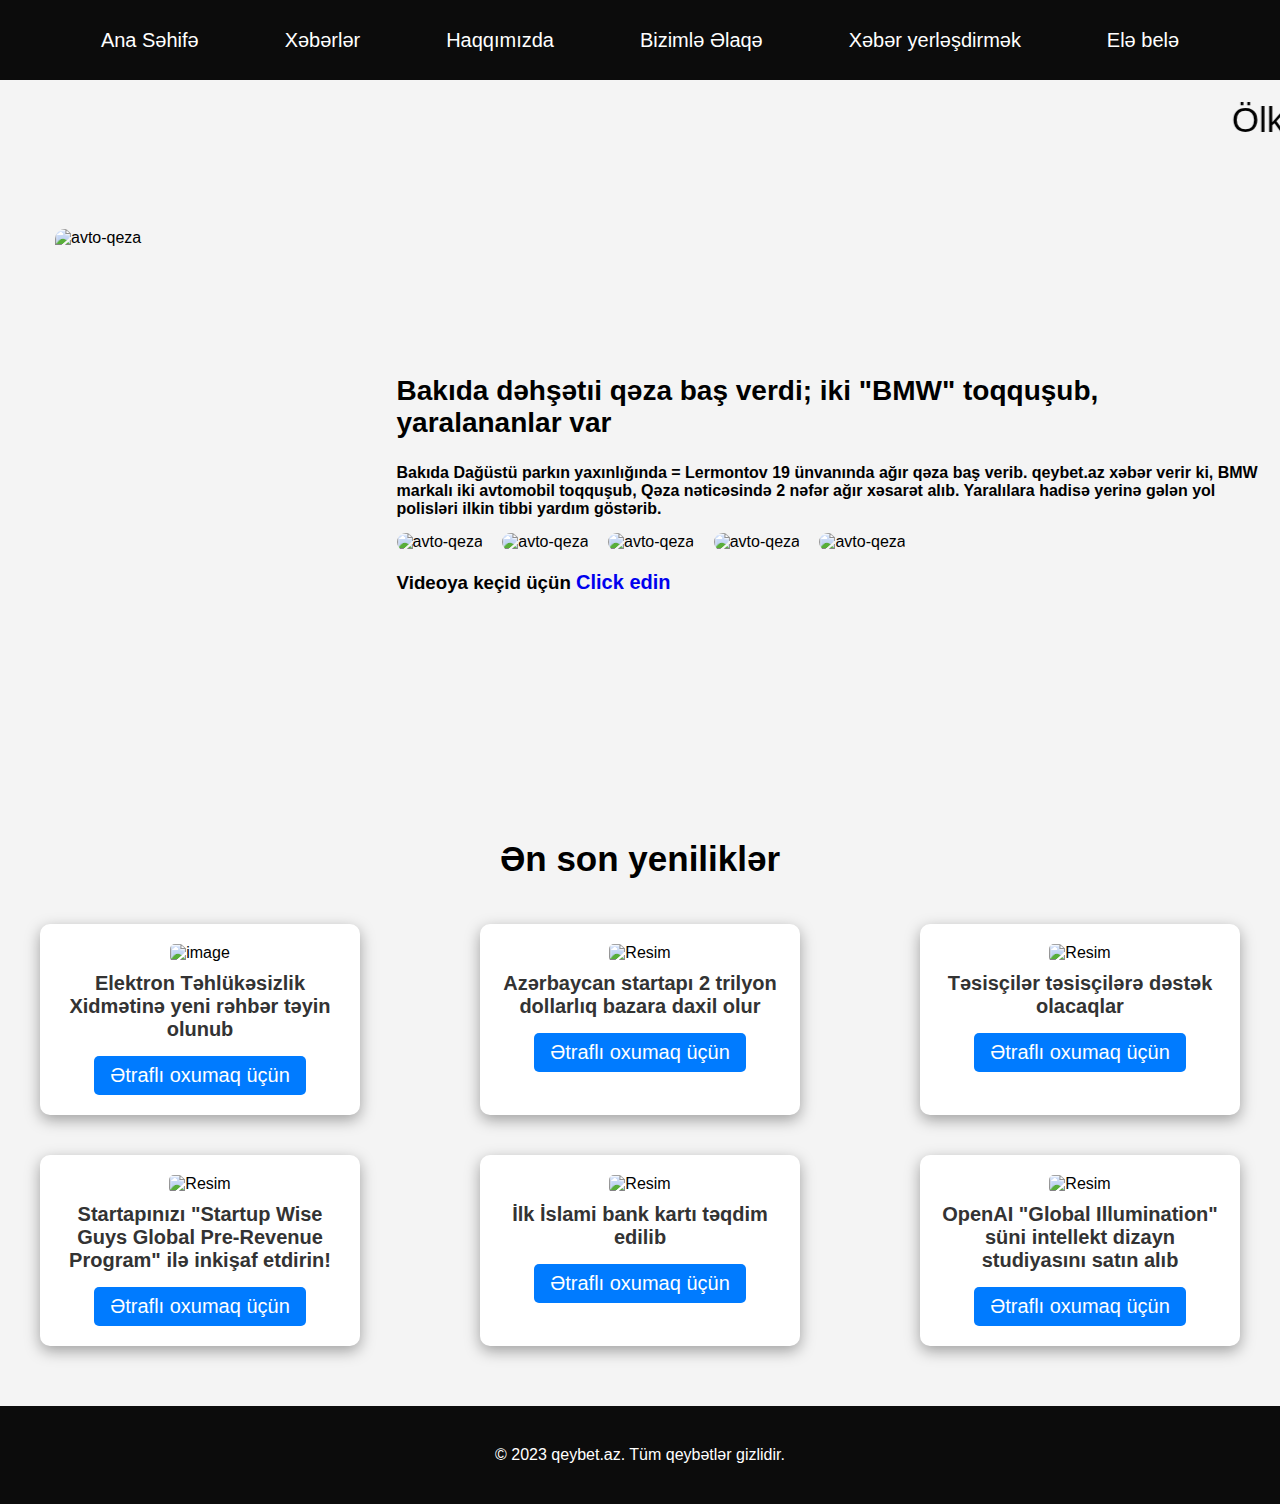
==== index.html @ 43a9e372 "all things added" ====
<!DOCTYPE html>
<html lang="en">
<head>
    <meta charset="UTF-8">
    <meta name="viewport" content="width=device-width, initial-scale=1.0">
    <title>News Portal</title>

    <link rel="stylesheet" href="./src/style/style.css">
</head>
<body>
    <header class="header">
        
            <a>Ana Səhifə</a>
            <a> Xəbərlər</a>
            <a> Haqqımızda</a>
            <a>Bizimlə Əlaqə</a>
            <a>Xəbər yerləşdirmək</a>
            <a>Elə belə</a>
        
    </header>

    <marquee width="100%" direction="slide" height="40px" class="marquee">
        Ölkənin ən qeybətcil, tanış maxelərdən gələn xəbəri yalnız qeybət.az da. Qeybətiniz şirin olsun.
    </marquee>

    <div class="container">
        <img src="https://avtosfer.az/upload/news/2233146.jpg" alt="avto-qeza" class="img">
        
        <div class="titleContainer">
            <h1 class="title">Bakıda dəhşətıi qəza baş verdi; iki "BMW" toqquşub, yaralananlar var</h1>
            <p class="paragraph">Bakıda Dağüstü parkın yaxınlığında = Lermontov 19 ünvanında ağır qəza baş verib. qeybet.az xəbər
                verir ki, BMW
                markalı iki avtomobil toqquşub, Qəza nəticəsində 2 nəfər ağır xəsarət alıb. Yaralılara hadisə yerinə gələn yol
                polisləri ilkin tibbi yardım göstərib.
            </p>

            <div class="imageDiv">
                <img src="https://avtosfer.az/upload/news/small/4173164.jpg" alt="avto-qeza" class="images">
                <img src="https://avtosfer.az/upload/news/small/1818051.jpg" alt="avto-qeza" class="images">
                <img src="https://avtosfer.az/upload/news/small/1152418.jpg" alt="avto-qeza" class="images">
                <img src="https://avtosfer.az/upload/news/small/2233146.jpg" alt="avto-qeza" class="images">
                <img src="https://avtosfer.az/upload/news/small/2613010.jpg" alt="avto-qeza" class="images">
            </div>

            <h3 class="clickTitle">Videoya keçid üçün <a href="https://www.youtube.com/watch?v=qBVQln6OJnI" target="_blank">Click
                    edin</a></h3>
        </div>
    </div>

    <!-- card news -->
    <h2 class="secondTitle">Ən son yeniliklər</h2>
        <div class="cardContainer">

            <div class="card">
                <img src="https://tech.az/uploads/64df25811a073251810bc248529cf436e5f880fa1b7c9.jpg" alt="image">
                <h2>Elektron Təhlükəsizlik Xidmətinə yeni rəhbər təyin olunub
                </h2>
                <a href="https://tech.az/posts/elektron-tehlukesizlik-xidmetine-yeni-rehber-teyin-olunub-3184" class="button">Ətraflı
                    oxumaq üçün</a>
            </div>

            <div class="card">
                <img src="https://tech.az/uploads/64df1372e0aa418835e04848e7042e1e5507d551790c1.jpg" alt="Resim">
                <h2>Azərbaycan startapı 2 trilyon dollarlıq bazara daxil olur
                </h2>
                <a href="https://tech.az/posts/azerbaycan-startapi-2-trilyon-dollarliq-bazara-daxil-olur-3183" class="button">Ətraflı oxumaq üçün</a>
            </div>
            <div class="card">
                <img src="https://tech.az/uploads/64de241d19b1c8dca9176006eb0c39e75ae9975f8e5ba.jpg" alt="Resim">
                <h2>Təsisçilər təsisçilərə dəstək olacaqlar
                </h2>
                <a href="https://tech.az/posts/tesisciler-tesiscilere-destek-olacaqlar-3181" class="button">Ətraflı oxumaq üçün</a>
            </div>
            
            <div class="card">
                <img src="https://tech.az/uploads/64de21915c265a744f2eb67c4219778f556b81c100582.jpg" alt="Resim">
                <h2>Startapınızı "Startup Wise Guys Global Pre-Revenue Program" ilə inkişaf etdirin!
                </h2>
                <a href="https://tech.az/posts/startapinizi-quot-startup-wise-guys-global-pre-revenue-program-quot-ile-inkisaf-etdirin-3180" class="button">Ətraflı oxumaq üçün</a>
            </div>

            <div class="card">
                <img src="https://tech.az/uploads/64de0bb8d9450de5bf4e928efc15af0db3d9b4e91b930.png" alt="Resim">
                <h2>İlk İslami bank kartı təqdim edilib
                </h2>
                <a href="https://tech.az/posts/ilk-islami-bank-karti-teqdim-edilib-3179" class="button">Ətraflı oxumaq üçün</a>
            </div>

            <div class="card">
                <img src="https://tech.az/uploads/64de050fbac41505dc0f6816db43d354a0e4594484ce1.jpg" alt="Resim">
                <h2>OpenAI "Global Illumination" süni intellekt dizayn studiyasını satın alıb
                </h2>
                <a href="https://tech.az/posts/openai-quot-global-illumination-quot-suni-intellekt-dizayn-studiyasini-satin-alib-3178" class="button">Ətraflı oxumaq üçün</a>
            </div>
        </div>

        <footer class="footer">
            <p>&copy; 2023 qeybet.az. Tüm qeybətlər gizlidir.</p>
        </footer>

    </body>
    </html>
---- src/style/style.css ----
*{
    margin: 0;
    padding: 0;
}

body {
    font-family: Arial, sans-serif;
    margin: 0;
    padding: 0;
    min-height: 100vh;
    background-color: #f4f4f4;
}
.header{
    background-color: #0c0c0c;
    color: #fff;
    height: 50px;
    display: flex;
    align-items: center;
    padding: 15px;
    justify-content: space-evenly;
    font-size: 15px;
}

a{
    cursor: pointer;
    font-size: 20px;
    transition: all ease-in-out 500ms;
    text-decoration: none;

}

a:hover{
transform: scale(1.2);
}

.container{
    display: flex;
    justify-content: space-between;
    align-items: center;
}

.img{
    width: 700px;
    height: 550px;
    margin: 85px 0px 10px 55px;
    transition: all ease-in-out 1000ms;
    border-radius: 10px;
}

.img:hover{
    transform: translateY(-10px);
}

.title{
    font-size: 28px;
    font-family: 'Franklin Gothic Medium', 'Arial Narrow', Arial, sans-serif;
    margin-right: 50px;
    margin-bottom: 25px;
}

.titleContainer{
    margin-left: 25px;
    margin-top: 35px;
    /* margin-bottom: 250px; */
}

.paragraph{
    font-weight: 600;
    font-family: Arial, Helvetica, sans-serif;
}

.images{
    width: 200px;
    height: 150px;
    margin-right: 15px;
    margin-top: 15px;
    transition: all ease-in-out 1000ms;
    border-radius: 10px;
}   

.images:hover {
    transform: scale(1.1);
    }

.marquee{
    font-size: 35px;
    margin-top: 20px;
}

.clickTitle{
    margin-top: 20px;
}

.secondTitle{
    text-align: center;
    margin-top: 50px;
    font-size: 35px;
    margin-bottom: 20px;
}


.cardContainer {
    display: flex;
    flex-wrap: wrap;
    justify-content: space-between;
    max-width: 1200px; 
    margin: 0 auto;
    padding: 20px;
    margin-top: 25px;
}

.card {
    background-color: #fff;
    border-radius: 10px;
    box-shadow: 0px 4px 8px rgba(0, 0, 0, 0.1);
    text-align: center;
    padding: 20px;
    width: calc(25% - 20px);
    margin-bottom: 40px;
    box-shadow: rgba(0, 0, 0, 0.35) 0px 5px 15px;
}

.card img {
    width: 100%;
    height: auto;
    border-radius: 5px;
    transition: all ease-in-out 1000ms;
}

.card img:hover {
    transform: scale(1.08);
}

.card h2 {
    margin-top: 10px;
    font-size: 20px;
    color: #333;
}

.card p {
    margin-top: 10px;
    font-size: 14px;
    color: #666;
}

.button {
    display: inline-block;
    margin-top: 15px;
    padding: 8px 16px;
    background-color: #007bff;
    color: #fff;
    text-decoration: none;
    border-radius: 5px;
    transition: all ease-in-out 1000ms;
}

.button:hover {
    transform: scale(1.06);
    box-shadow: rgba(255, 255, 255, 0.1) 0px 1px 1px 0px inset, rgba(50, 50, 93, 0.25) 0px 50px 100px -20px, rgba(0, 0, 0, 0.3) 0px 30px 60px -30px;

}

.content {
    padding: 20px;
  }
  
  .footer {
    background-color: #0c0c0c;
    color: #fff;
    text-align: center;
    padding: 40px;
  }
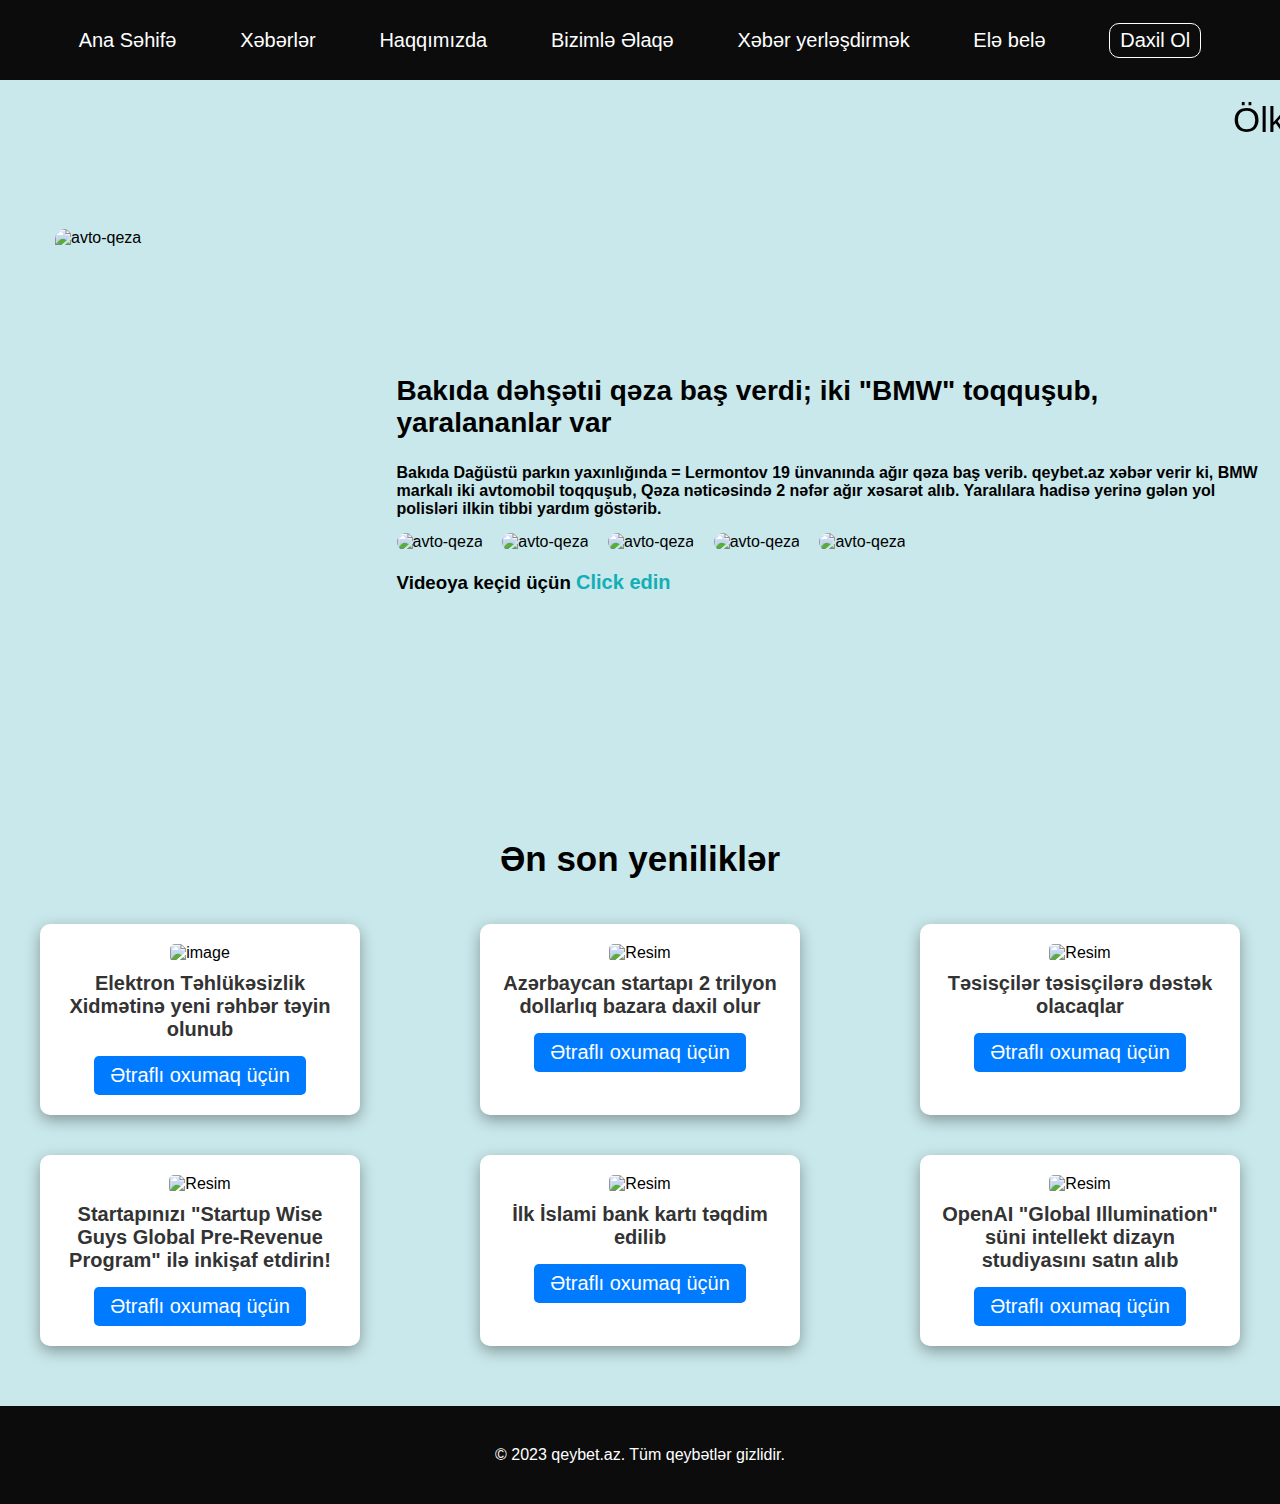
==== commit de6dca0f: "register, signin, registration page created" ====
--- a/index.html
+++ b/index.html
@@ -10,12 +10,13 @@
 <body>
     <header class="header">
         
-            <a>Ana Səhifə</a>
-            <a> Xəbərlər</a>
-            <a> Haqqımızda</a>
-            <a>Bizimlə Əlaqə</a>
-            <a>Xəbər yerləşdirmək</a>
-            <a>Elə belə</a>
+            <a href="#">Ana Səhifə</a>
+            <a href="#news"> Xəbərlər</a>
+            <a href="#"> Haqqımızda</a>
+            <a href="#">Bizimlə Əlaqə</a>
+            <a href="#">Xəbər yerləşdirmək</a>
+            <a href="#">Elə belə</a>
+            <a href="./src/utils/register.html" class="aButton">Daxil Ol</a>
         
     </header>
 
@@ -42,14 +43,15 @@
                 <img src="https://avtosfer.az/upload/news/small/2613010.jpg" alt="avto-qeza" class="images">
             </div>
 
-            <h3 class="clickTitle">Videoya keçid üçün <a href="https://www.youtube.com/watch?v=qBVQln6OJnI" target="_blank">Click
+            <h3 class="clickTitle">Videoya keçid üçün <a href="https://www.youtube.com/watch?v=qBVQln6OJnI" target="_blank" style="color: #12AFB6
+                ;">Click
                     edin</a></h3>
         </div>
     </div>
 
     <!-- card news -->
     <h2 class="secondTitle">Ən son yeniliklər</h2>
-        <div class="cardContainer">
+        <div class="cardContainer" id="news">
 
             <div class="card">
                 <img src="https://tech.az/uploads/64df25811a073251810bc248529cf436e5f880fa1b7c9.jpg" alt="image">
--- a/src/style/style.css
+++ b/src/style/style.css
@@ -8,7 +8,7 @@
     margin: 0;
     padding: 0;
     min-height: 100vh;
-    background-color: #f4f4f4;
+    background-color: #C9E8EB;
 }
 .header{
     background-color: #0c0c0c;
@@ -26,11 +26,19 @@
     font-size: 20px;
     transition: all ease-in-out 500ms;
     text-decoration: none;
+    color: #fff;
 
 }
 
 a:hover{
 transform: scale(1.2);
+}
+
+.aButton{
+    border: 1px solid #fff;
+    color: #fff;
+    padding: 5px 10px 5px 10px;
+    border-radius: 10px;
 }
 
 .container{
